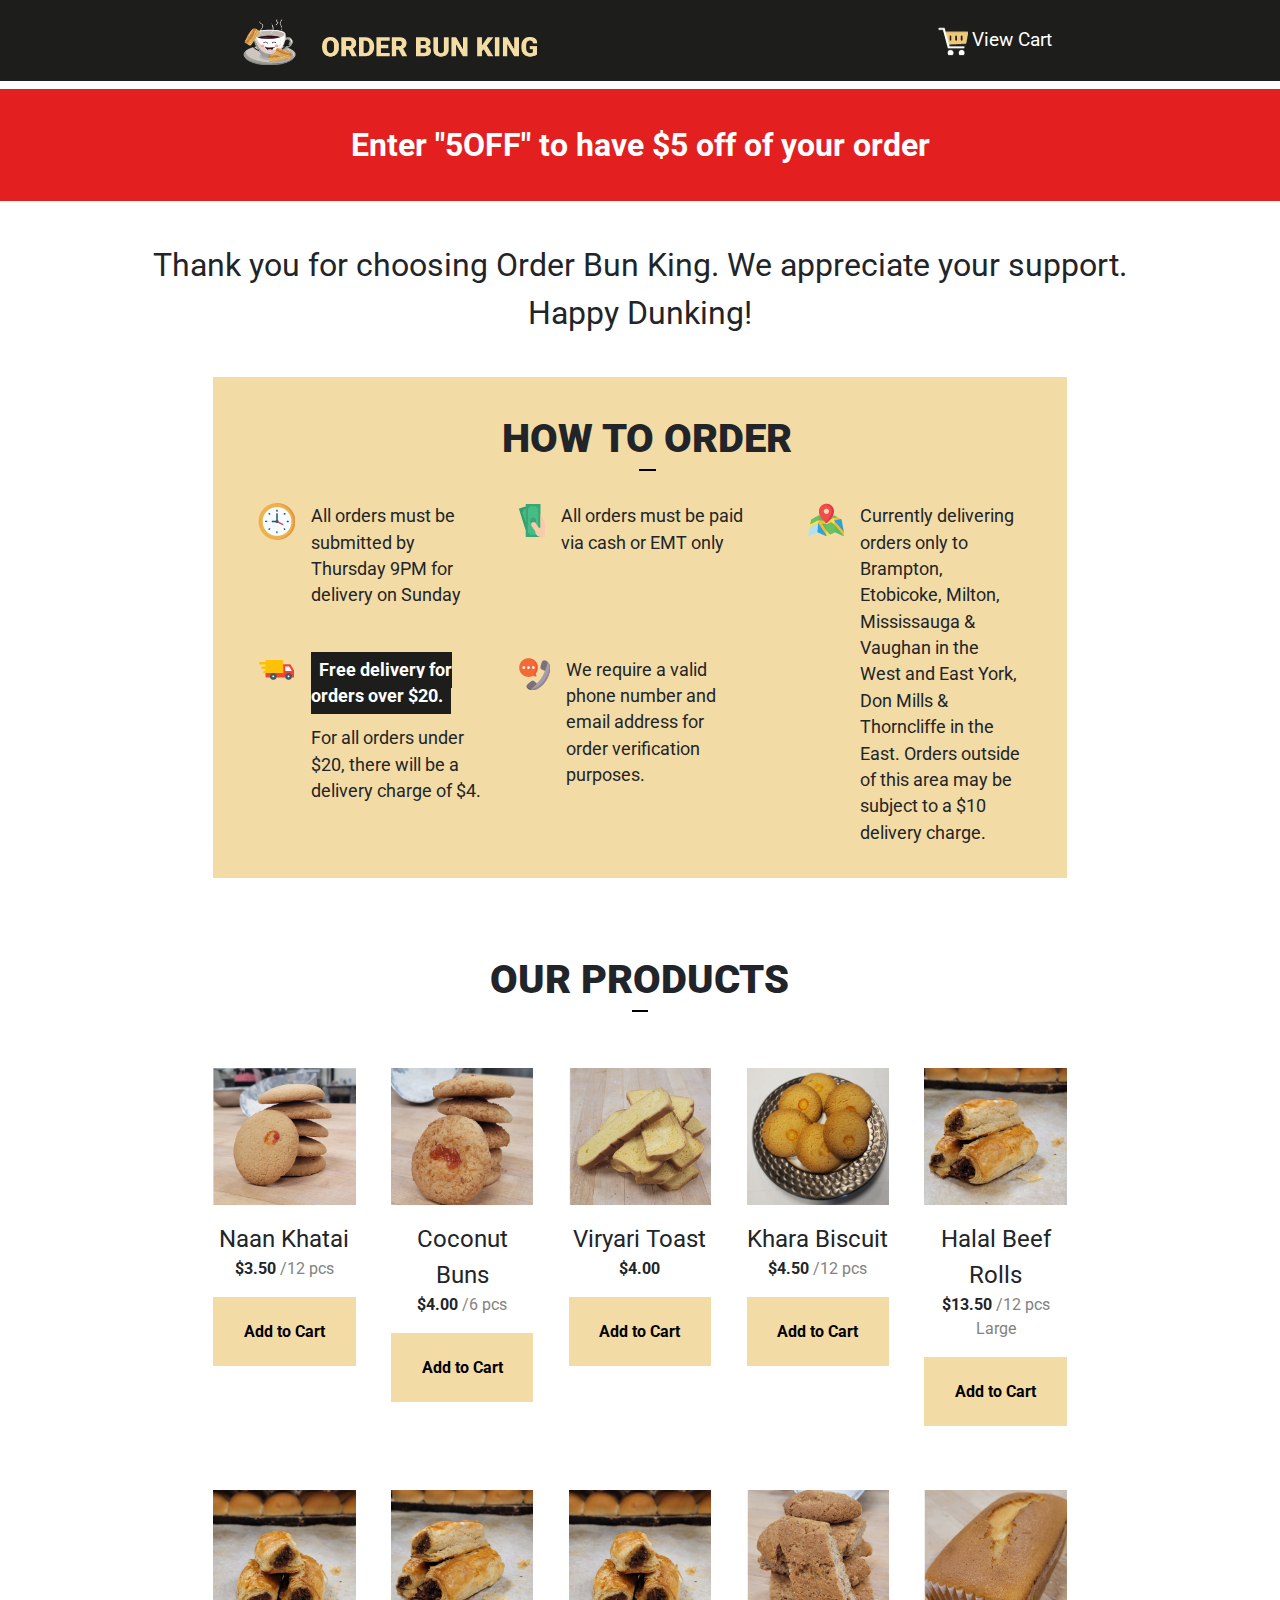
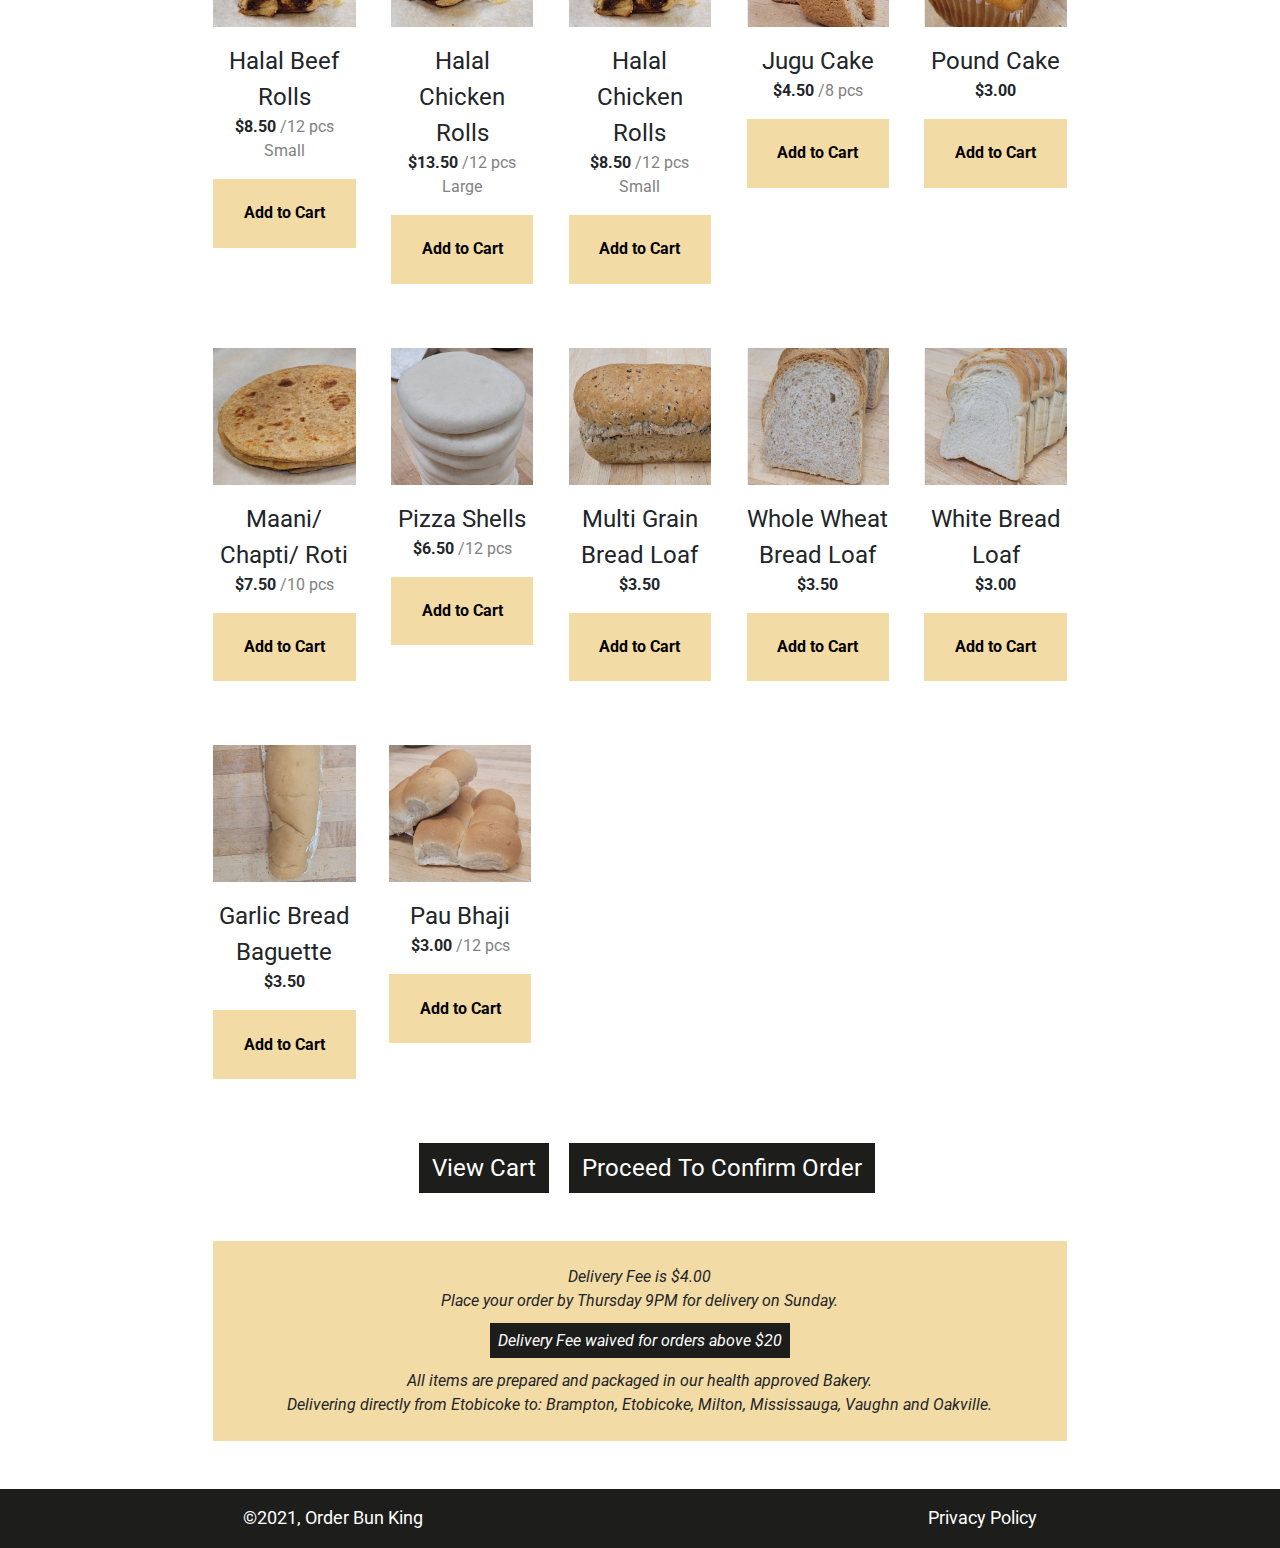
==== index.html @ 0d9c9371 "order-bun-king" ====
<!DOCTYPE html>
<html lang="en">

<head>
  <title>Order Bun King</title>
  <meta charset="utf-8">
  <meta name="viewport" content="width=device-width, initial-scale=1">
  <link rel="stylesheet" href="https://maxcdn.bootstrapcdn.com/bootstrap/4.5.2/css/bootstrap.min.css">
  <link rel="stylesheet" href="styles.css">
  <link rel="stylesheet" href="basic-style.css">
  <link rel="preconnect" href="https://fonts.gstatic.com">
  <link rel="stylesheet" href="https://cdnjs.cloudflare.com/ajax/libs/font-awesome/4.7.0/css/font-awesome.min.css">
  <link href="https://fonts.googleapis.com/css2?family=Roboto&display=swap" rel="stylesheet">
  <link href="https://fonts.googleapis.com/css2?family=Roboto:wght@400;900&display=swap" rel="stylesheet">
  <script src="https://ajax.googleapis.com/ajax/libs/jquery/3.5.1/jquery.min.js"></script>
  <script src="https://cdnjs.cloudflare.com/ajax/libs/popper.js/1.16.0/umd/popper.min.js"></script>
  <script src="https://maxcdn.bootstrapcdn.com/bootstrap/4.5.2/js/bootstrap.min.js"></script>
</head>

<body>
  <div class="row bg-black">
    <div class="col-md-8 container">
      <div class="row pt-1 pb-1">
        <div class="col-8 col-md-9">
          <a href="index.html"><img class="logo" src="images/logo.png" /></a>
        </div>
        <div class="col-4 col-md-3 text-right">
          <div class="cart-container">
            <div class="inline-block cart-icon">
              <img src="images/cart.png" />
              <div class="cart-red-bg">2</div>
            </div>
            <div class="inline-block text-white fs-1p2">
              <a class="text-white" href="cart.html">View Cart</a>
            </div>
          </div>
        </div>
      </div>
    </div>
  </div>
  <div class="row">
    <div class="col-md-12 bg-red text-white text-center pt-2 pb-2 mt-half fs-2 bold">Enter "5OFF" to have $5 off of your
      order</div>
  </div>
  <div class="row p-th">
    <div class="col-md-12 text-center fs-2">Thank you for choosing Order Bun King. We appreciate your support.</div>
    <div class="col-md-12 text-center fs-2">Happy Dunking!</div>
  </div>
  <div class="row pb-1">
    <div class="col-12 bg-yellow col-md-8 container pt-2 pb-1">
      <div class="row ">
        <div class="col-12 col-md-12 pr-0 text-center f-900 fs-th pb-2">
          <div>HOW TO ORDER
            <div class="header-underline"></div>
          </div>
        </div>
      </div>
      <div class="row">
        <div class='col-md-8'>
          <div class='row pb-2'>
            <div class="col-md-6 inline-flex pb-1">
              <div>
                <img class="mr-1" src="images/clock.png" />
              </div>
              <div class="fs-1p1">All orders must be submitted by Thursday 9PM for delivery on Sunday</div>
            </div>
            <div class="col-md-6 inline-flex">
              <div>
                <img class="mr-1" src="images/payment.png" />
              </div>
              <div class="fs-1p1">All orders must be paid via cash or EMT only</div>
            </div>
          </div>
          <div class="row pb-2">
            <div class="col-md-6 inline-flex pb-1">
              <div class="pb-2">
                <img src="images/truck.png" />
              </div>
              <div class="ml-1 fs-1p1">
                <span class="bg-black text-white bold p-half">
                  Free delivery for orders over $20.
                </span>
                <div class="pt-1">For all orders under $20, there will be a delivery charge of $4.</div>
              </div>
            </div>
            <div class="col-md-6 fs-1p1 inline-flex">
              <div>
                <img class="" src="images/phone.png" />
              </div>
              <div class="ml-1">
                We require a valid phone number and email address for order verification purposes.
              </div>
            </div>
          </div>
        </div>
        <div class='col-md-4'>
          <div class="row pb-1">
            <div class="col-md-12 inline-flex">
              <div>
                <img class="" src="images/map.png" />
              </div>
              <div class="ml-1 fs-1p1">
                Currently delivering orders only to Brampton, Etobicoke, Milton,
                Mississauga & Vaughan in the West and East York, Don Mills & Thorncliffe
                in the East. Orders outside of this area may be subject to a $10 delivery charge.
              </div>
            </div>
          </div>
        </div>

      </div>
    </div>
  </div>
  <div class="row">
    <div class="col-12 col-md-8 container p-0">
      <div class="row pt-2 pb-2">
        <div class="col-md-12 text-center p-oh fs-th f-900">
          <div>OUR PRODUCTS
            <div class="header-underline"></div>
          </div>
        </div>
      </div>
      <div class="products-container">
        <div class="row justify-between">
          <div class='p-0 col-4 col-md-2'>
            <div>
              <img class="w-100" src="images/naan-khatai.png" />

            </div>
            <div class="text-center fs-oh pt-1">Naan Khatai</div>
            <div class="text-center bold">$3.50
              <span class="fs-1 text-gray regular">/12 pcs</span>
            </div>
            <div class="add-to-cart-yellow-bg">
              <div type="button" class="add-to-cart-button text-center text-black bold fs-1" id="add-to-cart-button-1" onclick="addToCartFunction(1)">Add to Cart</div>
              <div class="add-remove-button-container">
                <button class="remove-item" onclick="removeFromCartFunction(1)">
                  <i type="button" class="fa fa-minus"></i>
                </button>
                <div class="fs-2 item-quantity" id="product-id-1"></div>
                <button class="add-item" onclick="addToCartFunction(1)">
                  <i type="button" class="fa fa-plus fa-lg"></i>
                </button>
              </div>
            </div>
          </div>
          <div class='p-0 col-4 col-md-2'>
            <div>
              <img class="w-100" src="images/coconut-buns.png" />
            </div>
            <div class="text-center fs-oh pt-1">Coconut Buns</div>
            <div class="text-center bold">$4.00
              <span class="fs-1 text-gray regular">/6 pcs</span>
            </div>
            <div class="add-to-cart-yellow-bg">
              <div type="button" class="add-to-cart-button text-center text-black bold fs-1" id="add-to-cart-button-2" onclick="addToCartFunction(2)">Add to Cart</div>
              <div class="add-remove-button-container">
                <button class="remove-item" onclick="removeFromCartFunction(2)">
                  <i type="button" class="fa fa-minus"></i>
                </button>
                <div class="fs-2 item-quantity" id="product-id-2"></div>
                <button class="add-item" onclick="addToCartFunction(2)">
                  <i type="button" class="fa fa-plus fa-lg"></i>
                </button>
              </div>
            </div>
          </div>
          <div class='p-0 col-4 col-md-2'>
            <div>
              <img class="w-100" src="images/viryani-toast.png" />
            </div>
            <div class="text-center fs-oh pt-1">Viryari Toast</div>
            <div class="text-center bold">$4.00
              <span class="fs-1 text-gray regular"></span>
            </div>
            <div class="add-to-cart-yellow-bg">
              <div type="button" class="add-to-cart-button text-center text-black bold fs-1" id="add-to-cart-button-3" onclick="addToCartFunction(3)">Add to Cart</div>
              <div class="add-remove-button-container">
                <button class="remove-item" onclick="removeFromCartFunction(3)">
                  <i type="button" class="fa fa-minus"></i>
                </button>
                <div class="fs-2 item-quantity" id="product-id-3"></div>
                <button class="add-item" onclick="addToCartFunction(3)">
                  <i type="button" class="fa fa-plus fa-lg"></i>
                </button>
              </div>
            </div>
          </div>
          <div class='p-0 col-4 col-md-2'>
            <div>
              <img class="w-100" src="images/khara-biscuit.png" />
            </div>
            <div class="text-center fs-oh pt-1">Khara Biscuit</div>
            <div class="text-center bold">$4.50
              <span class="fs-1 text-gray regular">/12 pcs</span>
            </div>
            <div class="add-to-cart-yellow-bg">
              <div type="button" class="add-to-cart-button text-center text-black bold fs-1" id="add-to-cart-button-4" onclick="addToCartFunction(4)">Add to Cart</div>
              <div class="add-remove-button-container">
                <button class="remove-item" onclick="removeFromCartFunction(4)">
                  <i type="button" class="fa fa-minus"></i>
                </button>
                <div class="fs-2 item-quantity" id="product-id-4"></div>
                <button class="add-item" onclick="addToCartFunction(4)">
                  <i type="button" class="fa fa-plus fa-lg"></i>
                </button>
              </div>
            </div>
          </div>
          <div class=' p-0 col-md-2'>
            <div>
              <img class="w-100" src="images/halal-beef-rolls.png" />
            </div>
            <div class="text-center fs-oh pt-1">Halal Beef Rolls</div>
            <div class="text-center bold">$13.50
              <span class="fs-1 text-gray regular">/12 pcs Large</span>
            </div>
            <div class="add-to-cart-yellow-bg">
              <div type="button" class="add-to-cart-button text-center text-black bold fs-1" id="add-to-cart-button-5" onclick="addToCartFunction(5)">Add to Cart</div>
              <div class="add-remove-button-container">
                <button class="remove-item" onclick="removeFromCartFunction(5)">
                  <i type="button" class="fa fa-minus"></i>
                </button>
                <div class="fs-2 item-quantity" id="product-id-5"></div>
                <button class="add-item" onclick="addToCartFunction(5)">
                  <i type="button" class="fa fa-plus fa-lg"></i>
                </button>
              </div>
            </div>
          </div>
        </div>
        <div class="row justify-between pt-4">
          <div class='  p-0 col-md-2'>
            <div>
              <img class="w-100" src="images/halal-beef-rolls-small.png" />
            </div>
            <div class="text-center fs-oh pt-1">Halal Beef Rolls</div>
            <div class="text-center bold">$8.50
              <span class="fs-1 text-gray regular">/12 pcs Small</span>
            </div>
            <div class="add-to-cart-yellow-bg">
              <div type="button" class="add-to-cart-button text-center text-black bold fs-1" id="add-to-cart-button-6" onclick="addToCartFunction(6)">Add to Cart</div>
              <div class="add-remove-button-container">
                <button class="remove-item" onclick="removeFromCartFunction(6)">
                  <i type="button" class="fa fa-minus"></i>
                </button>
                <div class="fs-2 item-quantity" id="product-id-6"></div>
                <button class="add-item" onclick="addToCartFunction(6)">
                  <i type="button" class="fa fa-plus fa-lg"></i>
                </button>
              </div>
            </div>
          </div>
          <div class='  p-0 col-md-2'>
            <div>
              <img class="w-100" src="images/halal-beef-rolls.png" />
            </div>
            <div class="text-center fs-oh pt-1">Halal Chicken Rolls</div>
            <div class="text-center bold">$13.50
              <span class="fs-1 text-gray regular">/12 pcs Large</span>
            </div>
            <div class="add-to-cart-yellow-bg">
              <div type="button" class="add-to-cart-button text-center text-black bold fs-1" id="add-to-cart-button-7" onclick="addToCartFunction(7)">Add to Cart</div>
              <div class="add-remove-button-container">
                <button class="remove-item" onclick="removeFromCartFunction(7)">
                  <i type="button" class="fa fa-minus"></i>
                </button>
                <div class="fs-2 item-quantity" id="product-id-7"></div>
                <button class="add-item" onclick="addToCartFunction(7)">
                  <i type="button" class="fa fa-plus fa-lg"></i>
                </button>
              </div>
            </div>
          </div>
          <div class='  p-0 col-md-2'>
            <div>
              <img class="w-100" src="images/halal-beef-rolls-small.png" />
            </div>
            <div class="text-center fs-oh pt-1">Halal Chicken Rolls</div>
            <div class="text-center bold">$8.50
              <span class="fs-1 text-gray regular">/12 pcs Small</span>
            </div>
            <div class="add-to-cart-yellow-bg">
              <div type="button" class="add-to-cart-button text-center text-black bold fs-1" id="add-to-cart-button-8" onclick="addToCartFunction(8)">Add to Cart</div>
              <div class="add-remove-button-container">
                <button class="remove-item" onclick="removeFromCartFunction(8)">
                  <i type="button" class="fa fa-minus"></i>
                </button>
                <div class="fs-2 item-quantity" id="product-id-8"></div>
                <button class="add-item" onclick="addToCartFunction(8)">
                  <i type="button" class="fa fa-plus fa-lg"></i>
                </button>
              </div>
            </div>
          </div>
          <div class='  p-0 col-md-2'>
            <div>
              <img class="w-100" src="images/jugu-cake.png" />
            </div>
            <div class="text-center fs-oh pt-1">Jugu Cake</div>
            <div class="text-center bold">$4.50
              <span class="fs-1 text-gray regular">/8 pcs</span>
            </div>
            <div class="add-to-cart-yellow-bg">
              <div type="button" class="add-to-cart-button text-center text-black bold fs-1" id="add-to-cart-button-9" onclick="addToCartFunction(9)">Add to Cart</div>
              <div class="add-remove-button-container">
                <button class="remove-item" onclick="removeFromCartFunction(9)">
                  <i type="button" class="fa fa-minus"></i>
                </button>
                <div class="fs-2 item-quantity" id="product-id-9"></div>
                <button class="add-item" onclick="addToCartFunction(9)">
                  <i type="button" class="fa fa-plus fa-lg"></i>
                </button>
              </div>
            </div>
          </div>
          <div class=' p-0 col-md-2'>
            <div>
              <img class="w-100" src="images/pound-cake.png" />
            </div>
            <div class="text-center fs-oh pt-1">Pound Cake</div>
            <div class="text-center bold">$3.00
              <span class="fs-1 text-gray regular"></span>
            </div>
            <div class="add-to-cart-yellow-bg">
              <div type="button" class="add-to-cart-button text-center text-black bold fs-1" id="add-to-cart-button-10" onclick="addToCartFunction(10)">Add to Cart</div>
              <div class="add-remove-button-container">
                <button class="remove-item" onclick="removeFromCartFunction(10)">
                  <i type="button" class="fa fa-minus"></i>
                </button>
                <div class="fs-2 item-quantity" id="product-id-10"></div>
                <button class="add-item" onclick="addToCartFunction(10)">
                  <i type="button" class="fa fa-plus fa-lg"></i>
                </button>
              </div>
            </div>
          </div>
        </div>
        <div class="row justify-between pt-4">
          <div class='  p-0 col-md-2'>
            <div>
              <img class="w-100" src="images/maani.png" />
            </div>
            <div class="text-center fs-oh pt-1 product-name">Maani/ Chapti/ Roti</div>
            <div class="text-center bold">$7.50
              <span class="fs-1 text-gray regular">/10 pcs</span>
            </div>
            <div class="add-to-cart-yellow-bg">
              <div type="button" class="add-to-cart-button text-center text-black bold fs-1" id="add-to-cart-button-11" onclick="addToCartFunction(11)">Add to Cart</div>
              <div class="add-remove-button-container">
                <button class="remove-item" onclick="removeFromCartFunction(11)">
                  <i type="button" class="fa fa-minus"></i>
                </button>
                <div class="fs-2 item-quantity" id="product-id-11"></div>
                <button class="add-item" onclick="addToCartFunction(11)">
                  <i type="button" class="fa fa-plus fa-lg"></i>
                </button>
              </div>
            </div>
          </div>
          <div class='  p-0 col-md-2'>
            <div>
              <img class="w-100" src="images/pizza-shells.png" />
            </div>
            <div class="text-center fs-oh pt-1 product-name">Pizza Shells</div>
            <div class="text-center bold">$6.50
              <span class="fs-1 text-gray regular">/12 pcs</span>
            </div>
            <div class="add-to-cart-yellow-bg">
              <div type="button" class="add-to-cart-button text-center text-black bold fs-1" id="add-to-cart-button-12" onclick="addToCartFunction(12)">Add to Cart</div>
              <div class="add-remove-button-container">
                <button class="remove-item" onclick="removeFromCartFunction(12)">
                  <i type="button" class="fa fa-minus"></i>
                </button>
                <div class="fs-2 item-quantity" id="product-id-12"></div>
                <button class="add-item" onclick="addToCartFunction(12)">
                  <i type="button" class="fa fa-plus fa-lg"></i>
                </button>
              </div>
            </div>
          </div>
          <div class='  p-0 col-md-2'>
            <div>
              <img class="w-100" src="images/multigrain-loaf.png" />
            </div>
            <div class="text-center fs-oh pt-1 product-name">Multi Grain Bread Loaf</div>
            <div class="text-center bold">$3.50
              <span class="fs-1 text-gray regular"></span>
            </div>
            <div class="add-to-cart-yellow-bg">
              <div type="button" class="add-to-cart-button text-center text-black bold fs-1" id="add-to-cart-button-13" onclick="addToCartFunction(13)">Add to Cart</div>
              <div class="add-remove-button-container">
                <button class="remove-item" onclick="removeFromCartFunction(13)">
                  <i type="button" class="fa fa-minus"></i>
                </button>
                <div class="fs-2 item-quantity" id="product-id-13"></div>
                <button class="add-item" onclick="addToCartFunction(13)">
                  <i type="button" class="fa fa-plus fa-lg"></i>
                </button>
              </div>
            </div>
          </div>
          <div class='  p-0 col-md-2'>
            <div>
              <img class="w-100" src="images/whole-wheat-bread-loaf.png" />
            </div>
            <div class="text-center fs-oh pt-1 product-name">Whole Wheat Bread Loaf</div>
            <div class="text-center bold">$3.50
              <span class="fs-1 text-gray regular"></span>
            </div>
            <div class="add-to-cart-yellow-bg">
              <div type="button" class="add-to-cart-button text-center text-black bold fs-1" id="add-to-cart-button-14" onclick="addToCartFunction(14)">Add to Cart</div>
              <div class="add-remove-button-container">
                <button class="remove-item" onclick="removeFromCartFunction(14)">
                  <i type="button" class="fa fa-minus"></i>
                </button>
                <div class="fs-2 item-quantity" id="product-id-14"></div>
                <button class="add-item" onclick="addToCartFunction(14)">
                  <i type="button" class="fa fa-plus fa-lg"></i>
                </button>
              </div>
            </div>
          </div>
          <div class=' p-0 col-md-2'>
            <div>
              <img class="w-100" src="images/white-bread-loaf.png" />
            </div>
            <div class="text-center fs-oh pt-1 product-name">White Bread Loaf</div>
            <div class="text-center bold">$3.00
              <span class="fs-1 text-gray regular"></span>
            </div>
            <div class="add-to-cart-yellow-bg">
              <div type="button" class="add-to-cart-button text-center text-black bold fs-1" id="add-to-cart-button-15" onclick="addToCartFunction(15)">Add to Cart</div>
              <div class="add-remove-button-container">
                <button class="remove-item" onclick="removeFromCartFunction(15)">
                  <i type="button" class="fa fa-minus"></i>
                </button>
                <div class="fs-2 item-quantity" id="product-id-15"></div>
                <button class="add-item" onclick="addToCartFunction(15)">
                  <i type="button" class="fa fa-plus fa-lg"></i>
                </button>
              </div>
            </div>
          </div>
        </div>
        <div class="row justify-between pt-4">
          <div class='p-0 col-md-2'>
            <div>
              <img class="w-100" src="images/garlic-bread-baguette.png" />
            </div>
            <div class="text-center fs-oh pt-1 product-name">Garlic Bread Baguette</div>
            <div class="text-center bold">$3.50
              <span class="fs-1 text-gray regular"></span>
            </div>
            <div class="add-to-cart-yellow-bg">
              <div type="button" class="add-to-cart-button text-center text-black bold fs-1" id="add-to-cart-button-16" onclick="addToCartFunction(16)">Add to Cart</div>
              <div class="add-remove-button-container">
                <button class="remove-item" onclick="removeFromCartFunction(16)">
                  <i type="button" class="fa fa-minus"></i>
                </button>
                <div class="fs-2 item-quantity" id="product-id-16"></div>
                <button class="add-item" onclick="addToCartFunction(16)">
                  <i type="button" class="fa fa-plus fa-lg"></i>
                </button>
              </div>
            </div>
          </div>
          <div class='p-0 col-md-2'>
            <div>
              <img class="w-100" src="images/pau-bhaji.png" />

             </div>
            <div class="text-center fs-oh pt-1 product-name">Pau Bhaji</div>
            <div class="text-center bold">$3.00
              <span class="fs-1 text-gray regular">/12 pcs</span>
            </div>
            <div class="add-to-cart-yellow-bg">
              <div type="button" class="add-to-cart-button text-center text-black bold fs-1" id="add-to-cart-button-17" onclick="addToCartFunction(17)">Add to Cart</div>
              <div class="add-remove-button-container">
                <button class="remove-item" onclick="removeFromCartFunction(17)">
                  <i type="button" class="fa fa-minus"></i>
                </button>
                <div class="fs-2 item-quantity" id="product-id-17"></div>
                <button class="add-item" onclick="addToCartFunction(17)">
                  <i type="button" class="fa fa-plus fa-lg"></i>
                </button>
              </div>
            </div>
          </div>
          <div class='  p-0 col-md-2 opacity-0'>
          </div>
          <div class='  p-0 col-md-2 opacity-0'>
          </div>
          <div class='ml-half p-0 col-md-2 opacity-0'>
          </div>
        </div>
      </div>
      <div class="products-container-mobile">
        <div class="row">
          <div class="col-md-12 justify-between pl-2 pr-oh">
            <div class='pr-2'>
              <img class="w-100" src="images/naan-khatai.png" />
              <div class="text-center fs-oh pt-1">Naan Khatai</div>
              <div class="text-center bold">$3.50
                <span class="fs-1 text-gray regular">/12 pcs</span>
              </div>
              <div class="add-to-cart-yellow-bg">
                <div type="button" class="add-to-cart-button text-center text-black bold fs-1" id="add-to-cart-button-mobile-1" onclick="addToCartFunctionMobile(1)">Add to Cart</div>
                <div class="add-remove-button-container">
                  <button class="remove-item" onclick="removeFromCartFunctionMobile(1)">
                    <i type="button" class="fa fa-minus"></i>
                  </button>
                  <div class="fs-2 item-quantity" id="product-id-mobile-1"></div>
                  <button class="add-item" onclick="addToCartFunctionMobile(1)">
                    <i type="button" class="fa fa-plus fa-lg"></i>
                  </button>
                </div>
              </div>
            </div>
            <div class='pr-2'>
              <img class="w-100" src="images/coconut-buns.png" />
              <div class="text-center fs-oh pt-1">Coconut Buns</div>
              <div class="text-center bold">$4.00
                <span class="fs-1 text-gray regular">/6 pcs</span>
              </div>
              <div class="add-to-cart-yellow-bg">
                <div type="button" class="add-to-cart-button text-center text-black bold fs-1" id="add-to-cart-button-mobile-2" onclick="addToCartFunctionMobile(2)">Add to Cart</div>
                <div class="add-remove-button-container">
                  <button class="remove-item" onclick="removeFromCartFunctionMobile(2)">
                    <i type="button" class="fa fa-minus"></i>
                  </button>
                  <div class="fs-2 item-quantity" id="product-id-mobile-2"></div>
                  <button class="add-item" onclick="addToCartFunctionMobile(2)">
                    <i type="button" class="fa fa-plus fa-lg"></i>
                  </button>
                </div>
              </div>
            </div>
            <div class=''>
              <img class="w-100" src="images/viryani-toast.png" />
              <div class="text-center fs-oh pt-1">Viryari Toast</div>
              <div class="text-center bold">$4.00
                <span class="fs-1 text-gray regular"></span>
              </div>
              <div class="add-to-cart-yellow-bg">
                <div type="button" class="add-to-cart-button text-center text-black bold fs-1" id="add-to-cart-button-mobile-3" onclick="addToCartFunctionMobile(3)">Add to Cart</div>
                <div class="add-remove-button-container">
                  <button class="remove-item" onclick="removeFromCartFunctionMobile(3)">
                    <i type="button" class="fa fa-minus"></i>
                  </button>
                  <div class="fs-2 item-quantity" id="product-id-mobile-3"></div>
                  <button class="add-item" onclick="addToCartFunctionMobile(3)">
                    <i type="button" class="fa fa-plus fa-lg"></i>
                  </button>
                </div>
              </div>
            </div>
          </div>
        </div>
        <div class="row pt-2">
          <div class="col-md-12 justify-between pl-2 pr-oh">
            <div class='pr-2'>
              <img class="w-100" src="images/khara-biscuit.png" />
              <div class="text-center fs-oh pt-1">Khara Biscuit</div>
              <div class="text-center bold">$4.50
                <span class="fs-1 text-gray regular">/12 pcs</span>
              </div>
              <div class="add-to-cart-yellow-bg">
                <div type="button" class="add-to-cart-button text-center text-black bold fs-1" id="add-to-cart-button-mobile-4" onclick="addToCartFunctionMobile(4)">Add to Cart</div>
                <div class="add-remove-button-container">
                  <button class="remove-item" onclick="removeFromCartFunctionMobile(4)">
                    <i type="button" class="fa fa-minus"></i>
                  </button>
                  <div class="fs-2 item-quantity" id="product-id-mobile-4"></div>
                  <button class="add-item" onclick="addToCartFunctionMobile(4)">
                    <i type="button" class="fa fa-plus fa-lg"></i>
                  </button>
                </div>
              </div>
            </div>
            <div class='pr-2'>
              <img class="w-100" src="images/halal-beef-rolls.png" />
              <div class="text-center fs-oh pt-1">Halal Beef Rolls</div>
              <div class="text-center bold">$13.50
                <span class="fs-1 text-gray regular">/12 pcs Large</span>
              </div>
              <div class="add-to-cart-yellow-bg">
                <div type="button" class="add-to-cart-button text-center text-black bold fs-1" id="add-to-cart-button-mobile-5" onclick="addToCartFunctionMobile(5)">Add to Cart</div>
                <div class="add-remove-button-container">
                  <button class="remove-item" onclick="removeFromCartFunctionMobile(5)">
                    <i type="button" class="fa fa-minus"></i>
                  </button>
                  <div class="fs-2 item-quantity" id="product-id-mobile-5"></div>
                  <button class="add-item" onclick="addToCartFunctionMobile(5)">
                    <i type="button" class="fa fa-plus fa-lg"></i>
                  </button>
                </div>
              </div>
            </div>
            <div class=''>
              <img class="w-100" src="images/halal-beef-rolls-small.png" />
              <div class="text-center fs-oh pt-1">Halal Beef Rolls</div>
              <div class="text-center bold">$8.50
                <span class="fs-1 text-gray regular">/12 pcs Small</span>
              </div>
              <div class="add-to-cart-yellow-bg">
                <div type="button" class="add-to-cart-button text-center text-black bold fs-1" id="add-to-cart-button-mobile-6" onclick="addToCartFunctionMobile(6)">Add to Cart</div>
                <div class="add-remove-button-container">
                  <button class="remove-item" onclick="removeFromCartFunctionMobile(6)">
                    <i type="button" class="fa fa-minus"></i>
                  </button>
                  <div class="fs-2 item-quantity" id="product-id-mobile-6"></div>
                  <button class="add-item" onclick="addToCartFunctionMobile(6)">
                    <i type="button" class="fa fa-plus fa-lg"></i>
                  </button>
                </div>
              </div>
            </div>
          </div>
        </div>
        <div class="row pt-2">
          <div class="col-md-12 justify-between pl-2 pr-oh">
            <div class='pr-2'>
              <img class="w-100" src="images/halal-beef-rolls.png" />
              <div class="text-center fs-oh pt-1">Halal Chicken Rolls</div>
              <div class="text-center bold">$13.50
                <span class="fs-1 text-gray regular">/12 pcs Large</span>
              </div>
              <div class="add-to-cart-yellow-bg">
                <div type="button" class="add-to-cart-button text-center text-black bold fs-1" id="add-to-cart-button-mobile-7" onclick="addToCartFunctionMobile(7)">Add to Cart</div>
                <div class="add-remove-button-container">
                  <button class="remove-item" onclick="removeFromCartFunctionMobile(7)">
                    <i type="button" class="fa fa-minus"></i>
                  </button>
                  <div class="fs-2 item-quantity" id="product-id-mobile-7"></div>
                  <button class="add-item" onclick="addToCartFunctionMobile(7)">
                    <i type="button" class="fa fa-plus fa-lg"></i>
                  </button>
                </div>
              </div>
            </div>
            <div class='pr-2'>
              <img class="w-100" src="images/halal-beef-rolls-small.png" />
              <div class="text-center fs-oh pt-1">Halal Chicken Rolls</div>
              <div class="text-center bold">$8.50
                <span class="fs-1 text-gray regular">/12 pcs Small</span>
              </div>
              <div class="add-to-cart-yellow-bg">
                <div type="button" class="add-to-cart-button text-center text-black bold fs-1" id="add-to-cart-button-mobile-8" onclick="addToCartFunctionMobile(8)">Add to Cart</div>
                <div class="add-remove-button-container">
                  <button class="remove-item" onclick="removeFromCartFunctionMobile(8)">
                    <i type="button" class="fa fa-minus"></i>
                  </button>
                  <div class="fs-2 item-quantity" id="product-id-mobile-8"></div>
                  <button class="add-item" onclick="addToCartFunctionMobile(8)">
                    <i type="button" class="fa fa-plus fa-lg"></i>
                  </button>
                </div>
              </div>
            </div>
            <div class=''>
              <img class="w-100" src="images/jugu-cake.png" />
              <div class="text-center fs-oh pt-1">Jugu Cake</div>
              <div class="text-center bold">$4.50
                <span class="fs-1 text-gray regular">/8 pcs</span>
              </div>
              <div class="add-to-cart-yellow-bg">
                <div type="button" class="add-to-cart-button text-center text-black bold fs-1" id="add-to-cart-button-mobile-9" onclick="addToCartFunctionMobile(9)">Add to Cart</div>
                <div class="add-remove-button-container">
                  <button class="remove-item" onclick="removeFromCartFunctionMobile(9)">
                    <i type="button" class="fa fa-minus"></i>
                  </button>
                  <div class="fs-2 item-quantity" id="product-id-mobile-9"></div>
                  <button class="add-item" onclick="addToCartFunctionMobile(9)">
                    <i type="button" class="fa fa-plus fa-lg"></i>
                  </button>
                </div>
              </div>
            </div>
          </div>
        </div>
        <div class="row pt-2">
          <div class="col-md-12 justify-between pl-2 pr-oh">
            <div class='pr-2'>
              <img class="w-100" src="images/pound-cake.png" />
              <div class="text-center fs-oh pt-1">Pound Cake</div>
              <div class="text-center bold">$3.00
                <span class="fs-1 text-gray regular"></span>
              </div>
              <div class="add-to-cart-yellow-bg">
                <div type="button" class="add-to-cart-button text-center text-black bold fs-1" id="add-to-cart-button-mobile-10" onclick="addToCartFunctionMobile(10)">Add to Cart</div>
                <div class="add-remove-button-container">
                  <button class="remove-item" onclick="removeFromCartFunctionMobile(10)">
                    <i type="button" class="fa fa-minus"></i>
                  </button>
                  <div class="fs-2 item-quantity" id="product-id-mobile-10"></div>
                  <button class="add-item" onclick="addToCartFunctionMobile(10)">
                    <i type="button" class="fa fa-plus fa-lg"></i>
                  </button>
                </div>
              </div>
            </div>
            <div class='pr-2'>
              <img class="w-100" src="images/maani.png" />
              <div class="text-center fs-oh pt-1">Maani/ Chaptti/ Roti</div>
              <div class="text-center bold">$7.50
                <span class="fs-1 text-gray regular">/10 pcs</span>
              </div>
              <div class="add-to-cart-yellow-bg">
                <div type="button" class="add-to-cart-button text-center text-black bold fs-1" id="add-to-cart-button-mobile-11" onclick="addToCartFunctionMobile(11)">Add to Cart</div>
                <div class="add-remove-button-container">
                  <button class="remove-item" onclick="removeFromCartFunctionMobile(11)">
                    <i type="button" class="fa fa-minus"></i>
                  </button>
                  <div class="fs-2 item-quantity" id="product-id-mobile-11"></div>
                  <button class="add-item" onclick="addToCartFunctionMobile(11)">
                    <i type="button" class="fa fa-plus fa-lg"></i>
                  </button>
                </div>
              </div>
            </div>
            <div class=''>
              <img class="w-100" src="images/pizza-shells.png" />
              <div class="text-center fs-oh pt-1">Pizza Shells</div>
              <div class="text-center bold">$6.50
                <span class="fs-1 text-gray regular">/12 pcs</span>
              </div>
              <div class="add-to-cart-yellow-bg">
                <div type="button" class="add-to-cart-button text-center text-black bold fs-1" id="add-to-cart-button-mobile-12" onclick="addToCartFunctionMobile(12)">Add to Cart</div>
                <div class="add-remove-button-container">
                  <button class="remove-item" onclick="removeFromCartFunctionMobile(12)">
                    <i type="button" class="fa fa-minus"></i>
                  </button>
                  <div class="fs-2 item-quantity" id="product-id-mobile-12"></div>
                  <button class="add-item" onclick="addToCartFunctionMobile(12)">
                    <i type="button" class="fa fa-plus fa-lg"></i>
                  </button>
                </div>
              </div>
            </div>
          </div>
        </div>
        <div class="row pt-2">
          <div class="col-md-12 justify-between pl-2 pr-oh">
            <div class='pr-2'>
              <img class="w-100" src="images/multigrain-loaf.png" />
              <div class="text-center fs-oh pt-1">Multi Grain Bread Loaf</div>
              <div class="text-center bold">$3.50
                <span class="fs-1 text-gray regular"></span>
              </div>
              <div class="add-to-cart-yellow-bg">
                <div type="button" class="add-to-cart-button text-center text-black bold fs-1" id="add-to-cart-button-mobile-13" onclick="addToCartFunctionMobile(13)">Add to Cart</div>
                <div class="add-remove-button-container">
                  <button class="remove-item" onclick="removeFromCartFunctionMobile(13)">
                    <i type="button" class="fa fa-minus"></i>
                  </button>
                  <div class="fs-2 item-quantity" id="product-id-mobile-13"></div>
                  <button class="add-item" onclick="addToCartFunctionMobile(13)">
                    <i type="button" class="fa fa-plus fa-lg"></i>
                  </button>
                </div>
              </div>
            </div>
            <div class='pr-2'>
              <img class="w-100" src="images/whole-wheat-bread-loaf.png" />
              <div class="text-center fs-oh pt-1">Whole Wheat Bread Loaf</div>
              <div class="text-center bold">$3.50
                <span class="fs-1 text-gray regular"></span>
              </div>
              <div class="add-to-cart-yellow-bg">
                <div type="button" class="add-to-cart-button text-center text-black bold fs-1" id="add-to-cart-button-mobile-14" onclick="addToCartFunctionMobile(14)">Add to Cart</div>
                <div class="add-remove-button-container">
                  <button class="remove-item" onclick="removeFromCartFunctionMobile(14)">
                    <i type="button" class="fa fa-minus"></i>
                  </button>
                  <div class="fs-2 item-quantity" id="product-id-mobile-14"></div>
                  <button class="add-item" onclick="addToCartFunctionMobile(14)">
                    <i type="button" class="fa fa-plus fa-lg"></i>
                  </button>
                </div>
              </div>
            </div>
            <div class=''>
              <img class="w-100" src="images/white-bread-loaf.png" />
              <div class="text-center fs-oh pt-1">White Bread Loaf</div>
              <div class="text-center bold">$3.00
                <span class="fs-1 text-gray regular"></span>
              </div>
              <div class="add-to-cart-yellow-bg">
                <div type="button" class="add-to-cart-button text-center text-black bold fs-1" id="add-to-cart-button-mobile-15" onclick="addToCartFunctionMobile(15)">Add to Cart</div>
                <div class="add-remove-button-container">
                  <button class="remove-item" onclick="removeFromCartFunctionMobile(15)">
                    <i type="button" class="fa fa-minus"></i>
                  </button>
                  <div class="fs-2 item-quantity" id="product-id-mobile-15"></div>
                  <button class="add-item" onclick="addToCartFunctionMobile(15)">
                    <i type="button" class="fa fa-plus fa-lg"></i>
                  </button>
                </div>
              </div>
            </div>
          </div>
        </div>
        <div class="row pt-2">
          <div class="col-md-12 justify-between pl-2 pr-oh">
            <div class='pr-2'>
              <img class="w-100" src="images/garlic-bread-baguette.png" />
              <div class="text-center fs-oh pt-1">Garlic Bread Baguette</div>
              <div class="text-center bold">$3.50
                <span class="fs-1 text-gray regular"></span>
              </div>
              <div class="add-to-cart-yellow-bg">
                <div type="button" class="add-to-cart-button text-center text-black bold fs-1" id="add-to-cart-button-mobile-16" onclick="addToCartFunctionMobile(16)">Add to Cart</div>
                <div class="add-remove-button-container">
                  <button class="remove-item" onclick="removeFromCartFunctionMobile(16)">
                    <i type="button" class="fa fa-minus"></i>
                  </button>
                  <div class="fs-2 item-quantity" id="product-id-mobile-16"></div>
                  <button class="add-item" onclick="addToCartFunctionMobile(16)">
                    <i type="button" class="fa fa-plus fa-lg"></i>
                  </button>
                </div>
              </div>
            </div>
            <div class='pr-2'>
              <img class="w-100" src="images/pau-bhaji.png" />
              <div class="text-center fs-oh pt-1">Pau Bhaji</div>
              <div class="text-center bold">$3.00
                <span class="fs-1 text-gray regular">/12 pcs</span>
              </div>
              <div class="add-to-cart-yellow-bg">
                <div type="button" class="add-to-cart-button text-center text-black bold fs-1" id="add-to-cart-button-mobile-17" onclick="addToCartFunctionMobile(17)">Add to Cart</div>
                <div class="add-remove-button-container">
                  <button class="remove-item" onclick="removeFromCartFunctionMobile(17)">
                    <i type="button" class="fa fa-minus"></i>
                  </button>
                  <div class="fs-2 item-quantity" id="product-id-mobile-17"></div>
                  <button class="add-item" onclick="addToCartFunctionMobile(17)">
                    <i type="button" class="fa fa-plus fa-lg"></i>
                  </button>
                </div>
              </div>
            </div>
            <div class='opacity-0'>
              <img class="w-100" src="images/white-bread-loaf.png" />
              <div class="text-center fs-oh pt-1">White Bread Loaf</div>
              <div class="text-center bold">$3.00
                <span class="fs-1 text-gray regular"></span>
              </div>
            </div>
          </div>
        </div>
      </div>
      <div class="row pt-4 pb-3">
        <div class="col-12 scol-md-12 text-center pr-0">
          <button type="button" class="fs-oh btn bg-black text-white border-radius-0 view-cart-button">View
            Cart</button>
          <button type="button" class="fs-oh btn bg-black text-white border-radius-0">Proceed To Confirm Order</button>
        </div>
      </div>
      <div class="row">
        <div class="col-12 container text-center bg-yellow p-oh fs-1 italic">
          <div>Delivery Fee is $4.00</div>
          <div>Place your order by Thursday 9PM for delivery on Sunday.</div>
          <div class="pt-1 pb-1">
            <span class="bg-black text-white p-half mt-1 mb-1">Delivery Fee waived for orders above $20</span>
          </div>
          <div>All items are prepared and packaged in our health approved Bakery.</div>
          <div>Delivering directly from Etobicoke to: Brampton, Etobicoke, Milton, Mississauga, Vaughn and Oakville.
          </div>
        </div>
      </div>
    </div>
  </div>
  <div class="row bg-black text-white mt-3">
    <div class="col-12 col-md-8 container pt-1 pb-1">
      <div class="row">
        <div class="col-7 col-md-6 fs-1p1">©2021, Order Bun King</div>
        <div class="col-5 col-md-6 fs-1p1 text-right">Privacy Policy</div>
      </div>
    </div>
  </div>
</body>
<script type="text/javascript">
  var noti = document.querySelector(".cart-icon");
  var quantity = document.querySelector('.item-quantity');
  var content = document.getElementsByClassName('add-to-cart-button-container')[0];

  var product_array = new Array(20);
  var add_to_cart_button_array = new Array(20);
  var product_array_mobile = new Array(20);
  var add_to_cart_button_array_mobile = new Array(20);
  product_array.fill(0);
  add_to_cart_button_array.fill(0);
  product_array_mobile.fill(0);
  add_to_cart_button_array_mobile.fill(0);


  function addToCartFunction(id) {
    product_array[id] += 1;
    add_to_cart_button_array[id] += 1;
    var productId = '#product-id-' + id;
    var cartButtonId = '#add-to-cart-button-' + id;
    var cartButton = document.querySelector(cartButtonId);
    var quantity = document.querySelector(productId);

    cartButton.nextElementSibling.style.display = "flex";
    cartButton.style.display = "none";
    quantity.setAttribute('data-count', product_array[id]);

    var cart_quantity = document.querySelector(".cart-icon");
    var add_cart_quantity = Number(cart_quantity.getAttribute('data-count') || 0);
    cart_quantity.setAttribute('data-count', add_cart_quantity + 1);
    cart_quantity.classList.add('zero');
  }
  function removeFromCartFunction(id) {
    if (product_array[id] < 1) {
    } else {
      product_array[id] -= 1;
      var productId = '#product-id-' + id;
      console.log(productId);
      var quantity = document.querySelector(productId);
      quantity.setAttribute('data-count', product_array[id]);

      var cart_quantity = document.querySelector(".cart-icon");
      var add_cart_quantity = Number(cart_quantity.getAttribute('data-count') || 0);
      cart_quantity.setAttribute('data-count', add_cart_quantity - 1);
    }
  }

  function addToCartFunctionMobile(id) {
    product_array_mobile[id] += 1;
    add_to_cart_button_array_mobile[id] += 1;
    var productIdMobile = '#product-id-mobile-' + id;
    var cartButtonIdMobile = '#add-to-cart-button-mobile-' + id;
    var cartButtonMobile = document.querySelector(cartButtonIdMobile);
    var quantityMobile = document.querySelector(productIdMobile);

    console.log(cartButtonIdMobile);
    cartButtonMobile.nextElementSibling.style.display = "flex";
    cartButtonMobile.style.display = "none";
    quantityMobile.setAttribute('data-count', product_array_mobile[id]);

    var cart_quantity = document.querySelector(".cart-icon");
    var add_cart_quantity = Number(cart_quantity.getAttribute('data-count') || 0);
    cart_quantity.setAttribute('data-count', add_cart_quantity + 1);
    cart_quantity.classList.add('zero');
  }

  function removeFromCartFunctionMobile(id) {
    if (product_array_mobile[id] < 1) {
    } else {
      product_array_mobile[id] -= 1;
      add_to_cart_button_array_mobile[id] -= 1;
      var productIdMobile = '#product-id-mobile-' + id;
      var cartButtonIdMobile = '#add-to-cart-button-mobile-' + id;
      var cartButtonMobile = document.querySelector(cartButtonIdMobile);
      var quantityMobile = document.querySelector(productIdMobile);

      console.log(cartButtonIdMobile);
      cartButtonMobile.nextElementSibling.style.display = "flex";
      cartButtonMobile.style.display = "none";
      quantityMobile.setAttribute('data-count', product_array_mobile[id]);

      var cart_quantity = document.querySelector(".cart-icon");
      var add_cart_quantity = Number(cart_quantity.getAttribute('data-count') || 0);
      cart_quantity.setAttribute('data-count', add_cart_quantity - 1);
      cart_quantity.classList.add('zero');
    }
  }
</script>

</html>
---- styles.css ----
body {
    font-family: 'Roboto', sans-serif;
}
.cart-icon::before {
    content: attr(data-count);
    position: absolute;
    top: 50%;
    color: white;
    background-color: red;
    text-align: center;
    width: 20px;
    height: 20px;
    line-height: 20px;
    border-radius: 50%;
    opacity: 0;
}
.cart-icon.zero:before {
    opacity: 1;
}
.cart-container {
    position: absolute;
    top: 50%;
    right: 0;
    transform: translateY(-50%);
}
.cart-red-bg {
    position: absolute;
    top: 50%;
    width: 20px;
    height: 20px;
    line-height: 20px;
    border-radius: 100%;
    text-align: center;
    color: white;
    background-color: red;
    display: none;
}
.item-quantity::before {
    content: attr(data-count);
}
.white-bg-row {
    height: 10px;
    margin-top: 10px;
    background-color: black;
}
.table th, .table td {
    vertical-align: middle;
    padding: 0;
}
.header-underline {
    border-bottom: 2px solid black;
    width: 2%;
    margin: auto;
}
.btn:hover {
    background-color: #F3DBA5;
    color: black;
}
.logo {
    width: 50%;
}
.products-container {
    justify-content: space-between;

}
.products-container-mobile {
    display: none;
}
.view-cart-button {
    margin-right: 1rem;
}
.row {
    margin-left: 0;
    margin-right: 0;
}
.apply-promo-input {
    padding: 1rem;
}
.quantity {
    width: 35%;
    text-align: center;
    margin: auto;
    border: 1px solid black;
}
.cart-product-container {
    display: inline-flex;
}


.add-to-cart-yellow-bg {
    position: relative;
    color: black;
    background-color: #F3DBA5;
    z-index: 100;
    padding: 1rem 0;
    margin-top: 1rem;
}
.add-to-cart-button {
    display: block;
    padding: 0.4rem 0;
}
.add-to-cart-button:hover {
    color: gray;
}
.add-remove-button-container {
    display: flex;
    justify-content: space-evenly;
    position: relative;
    width: 100%;
    display: none;
    font-size: 0.8em;
}
.add-remove-button-container.active {
    display: flex;
    justify-content: space-evenly;
}
.remove-item, .add-item {
    padding: 0;
    background-color: transparent;
    border: none;
}



@media only screen and (max-width: 480px) {
    .logo {
        width: 100%;
    }
    .products-container {
        display: none;
    }
    .products-container-mobile {
        display: block;
    }
    .view-cart-button {
        margin-right: 0;
    }
    .cart-product {
        width: 50px !important;
        height: 50px;
    }
    .table {
        font-size: 0.8em !important;
    }
    .grand-total {
        padding-right: 0.5rem !important;
    }
    .apply-promo-input {
        padding: 0;
    }
    .promo-container {
        font-size: 0.8em;
    }
    .quantity {
        width: 70%;
    }
    .quantity-column {
        width: 15%;
    }
    .info-input {
        width: 100% !important;
    }
    .cart-product-container {
        display: block;
        float: left;
    }

  }
---- basic-style.css ----
.checkbox-20 {
    width: 20px;
    height: 20px;
}
.transform-y-50 {
    transform: translateY(50%);
}

.line-height-one-point-three {
    line-height: 1.3;
}
.opacity-0 {
    opacity: 0;
}

.justify-center {
    display: flex;
    justify-content: center;
}
.justify-around {
    display: flex;
    justify-content: space-around;
}
.justify-between {
    display: flex;
    justify-content: space-between;
}
.justify-evenly {
    display: flex;
    justify-content: space-evenly;
}

.border-bottom-1-lightgray {
    border-bottom: 1px solid #CECECE;
}
.border-bottom-1-black {
    border-bottom: 1px solid black;
}
.border-bottom-2-black {
    border-bottom: 2px solid black;
}
.border-bottom-3-black {
    border-bottom: 3px solid black;
}

.border-3-lightblue {
    border: 3px solid #0070BE;
}
.border-radius-0 {
    border-radius: 0;
}
.border-radius-50 {
    border-radius: 50%;
}
.fs-1 {
    font-size: 1em;
}
.fs-1p1 {
    font-size: 1.1em;
}
.fs-1p2 {
    font-size: 1.2em;
}
.fs-1p3 {
    font-size: 1.3em;
}
.fs-oh {
    font-size: 1.5em;
}
.fs-2 {
    font-size: 2em;
}
.fs-th {
    font-size: 2.5em;
}
.fs-3 {
    font-size: 3em;
}
.fs-3pf {
    font-size: 3.5em;
}
.fs-5 {
    font-size: 5em;
}
.inline-block {
    display: inline-block;
}
.flex {
    display: flex;
}
.inline-flex {
    display: inline-flex;
}
.bg-red {
    background-color: #E31F20;
}
.bg-transparent {
    background-color: transparent;
}
.bg-yellow {
    background-color: #F3DBA5;
}
.bg-white {
    background-color: white;
}
.bg-green {
    background-color: #7bb942;
}
.bg-gray {
    background-color: #828282;
}
.bg-black {
    background-color: #1d1d1b;
}
.bg-lightblue {
    background-color: #0070BE;
}
.bg-darkblue {
    background-color: #005696;
}
.bg-darkgray {
    background-color: #424244;
}
.text-darkgray {
    color: #424244;
}
.text-lightblue {
    color: #0070BE;
}
.text-darkblue {
    color: #005696;
}
.text-white {
    color: white;
}
.text-black {
    color: black;
}
.text-red {
    color: red;
}
.text-green {
    color: #7bb942;
}
.text-gray {
    color: #828282;
}
.w-20 {
    width: 20%;
}
.w-30 {
    width: 30%;
}
.w-40 {
    width: 40%;
}
.w-50 {
    width: 50%;
}
.w-70 {
    width: 70%;
}
.w-80 {
    width: 80%;
}
.w-90 {
    width: 90%;
}
.w-100 {
    width: 100%;
}
.floatLeft {
    float: left;
}
.floatRight {
    float: right;
}
.clearBoth {
    clear: both;
}
.underline {
    text-decoration: underline;
}
.italic {
    font-style: italic;
}
.regular {
    font-weight: 400 !important;
}
.bold {
    font-weight: bold;
}
.f-900 {
    font-weight: 900;
}
.v-align-middle {
    vertical-align: middle !important;
}
.text-center {
    text-align: center;
}
.text-left {
    text-align: left;
}
.text-right {
    text-align: right;
}
.p-0 {
    padding: 0rem !important;
}
.p-half {
    padding: 0.5rem !important;
}
.p-1 {
    padding: 1rem !important;
}
.p-oh {
    padding: 1.5rem !important
}
.p-2 {
    padding: 2rem !important;
}
.p-th {
    padding: 2.5rem !important;
}
.p-3 {
    padding: 3rem !important;
}
.p-4 {
    padding: 4rem !important;
}
.pt-0 {
    padding-top: 0 !important;
}
.pt-half {
    padding-top: 0.5rem !important;
}
.pt-1 {
    padding-top: 1rem !important;
}
.pt-2 {
    padding-top: 2rem !important;
}
.pt-3 {
    padding-top: 3rem !important;
}
.pt-4 {
    padding-top: 4rem !important;
}
.pb-0 {
    padding-bottom: 0rem !important;
}
.pb-half {
    padding-bottom: 0.5rem !important;
}
.pb-1 {
    padding-bottom: 1rem !important;
}
.pb-2 {
    padding-bottom: 2rem !important;
}
.pb-3 {
    padding-bottom: 3rem !important;
}
.pb-4 {
    padding-bottom: 4rem !important;
}
.pl-1 {
    padding-left: 1rem !important;
}
.pl-2 {
    padding-left: 2rem !important;
}
.pl-3 {
    padding-left: 3rem !important;
}
.pl-4 {
    padding-left: 4rem !important;
}
.pr-half {
    padding-right: 0.5rem !important;
}
.pr-1 {
    padding-right: 1rem !important;
}
.pr-oh {
    padding-right: 1.5rem !important;
}
.pr-2 {
    padding-right: 2rem !important;
}
.pr-3 {
    padding-right: 3rem !important;
}
.pr-4 {
    padding-right: 4rem !important;
}

.m-0 {
    margin: 0rem !important;
}
.m-half {
    margin: 0.5rem !important;
}
.m-1 {
    margin: 1rem !important;
}
.m-oh {
    margin: 1.5rem !important
}
.p-2 {
    padding: 2rem !important;
}
.m-3 {
    margin: 3rem !important;
}
.m-4 {
    margin: 4rem !important;
}
.mt-0 {
    margin-top: 0 !important;
}
.mt-half {
    margin-top: 0.5rem !important;
}
.mt-1 {
    margin-top: 1rem !important;
}
.mt-2 {
    margin-top: 2rem !important;
}
.mt-3 {
    margin-top: 3rem !important;
}
.pt-4 {
    padding-top: 4rem !important;
}
.mb-0 {
    margin-bottom: 0rem !important;
}
.mb-1 {
    margin-bottom: 1rem !important;
}
.mb-2 {
    margin-bottom: 2rem !important;
}
.mb-3 {
    margin-bottom: 3rem !important;
}
.mb-4 {
    margin-bottom: 4rem !important;
}
.ml-half {
    margin-left: 0.5rem !important;
}
.ml-1 {
    margin-left: 1rem !important;
}
.ml-oh {
    margin-left: 1.5rem !important;
}
.ml-2 {
    margin-left: 2rem !important;
}
.ml-3 {
    margin-left: 3rem !important;
}
.ml-4 {
    margin-left: 4rem !important;
}
.mr-1 {
    margin-right: 1rem !important;
}
.mr-oh {
    margin-right: 1.5rem !important;
}
.mr-2 {
    margin-right: 2rem !important;
}
.mr-3 {
    margin-right: 3rem !important;
}
.mr-4 {
    margin-right: 4rem !important;
}

@media only screen and (max-width: 480px) {
    .fs-1 {
        font-size: 0.8em;
    }
    .fs-oh {
        font-size: 1.2em;
    }
    .fs-2 {
        font-size: 1.35em;
    }
    .fs-th {
        font-size: 2em;
    }
    .fs-3 {
        font-size: 2.5em;
    }
}
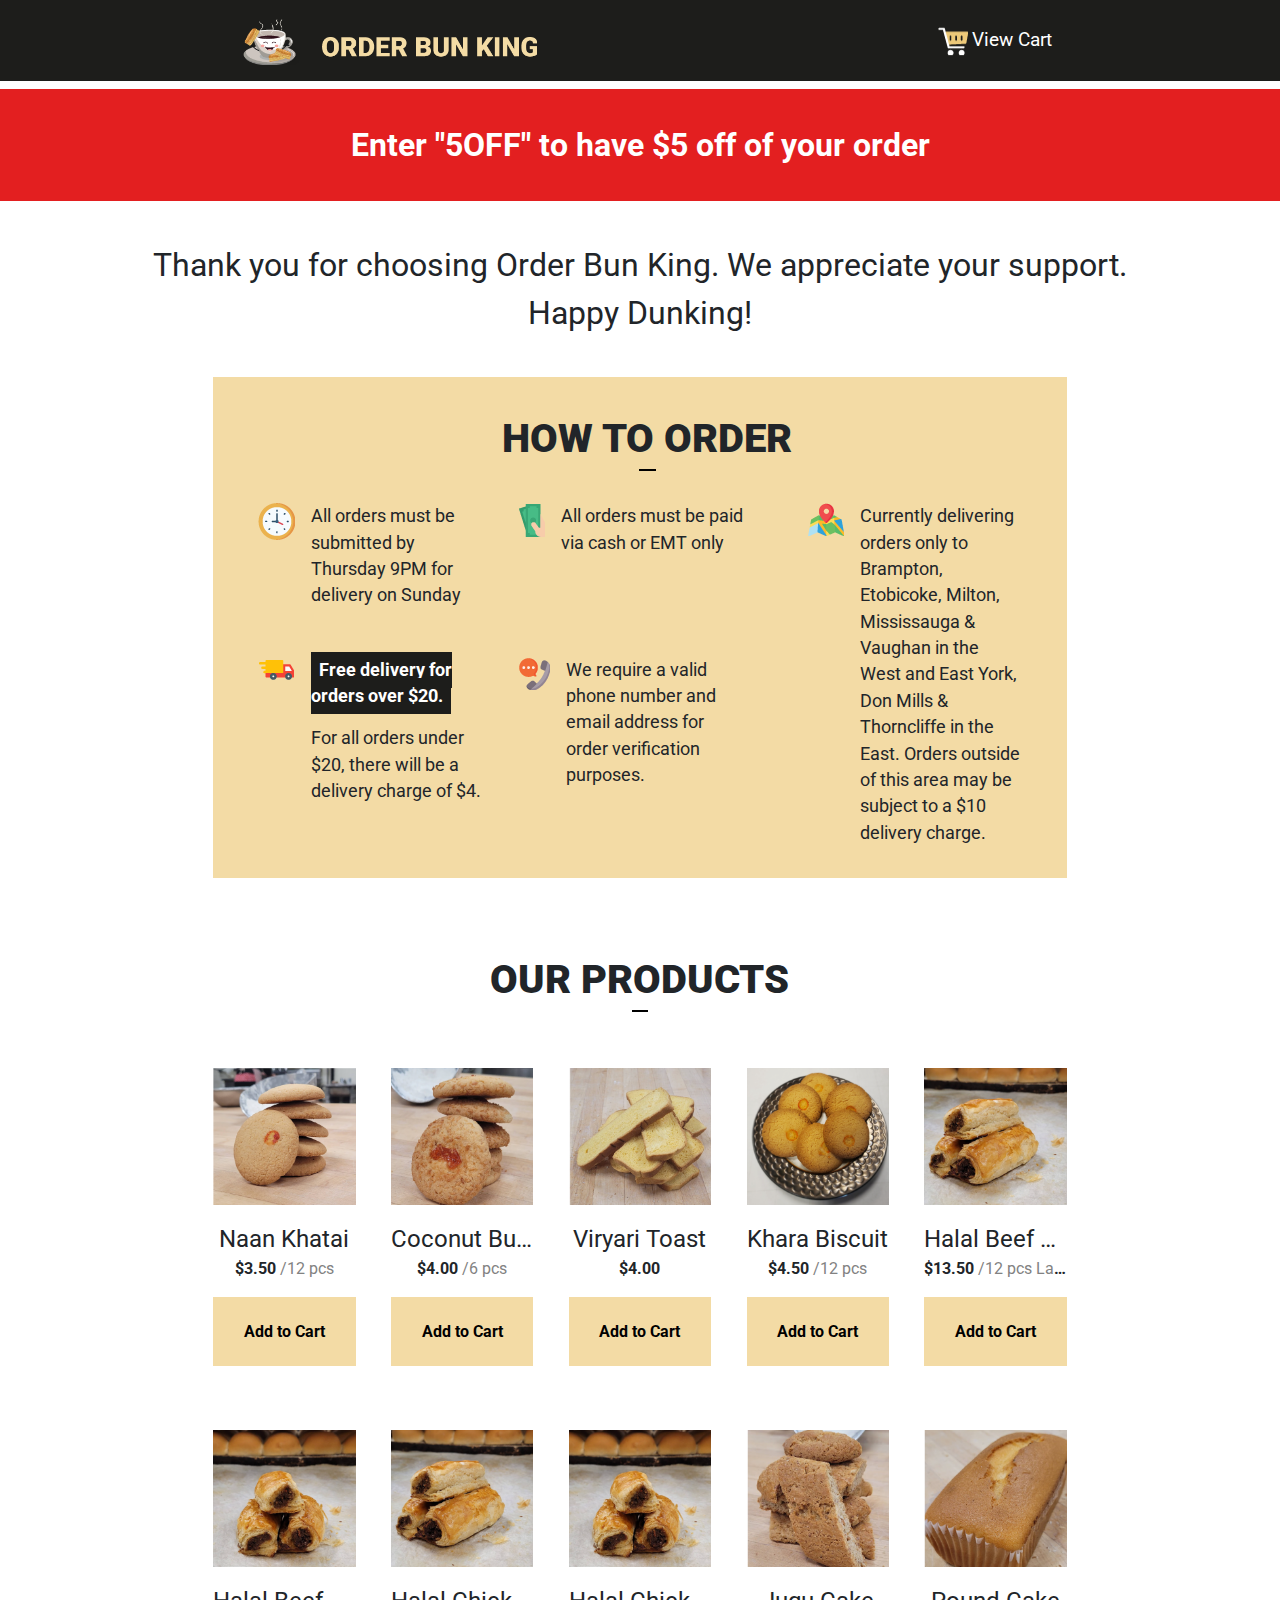
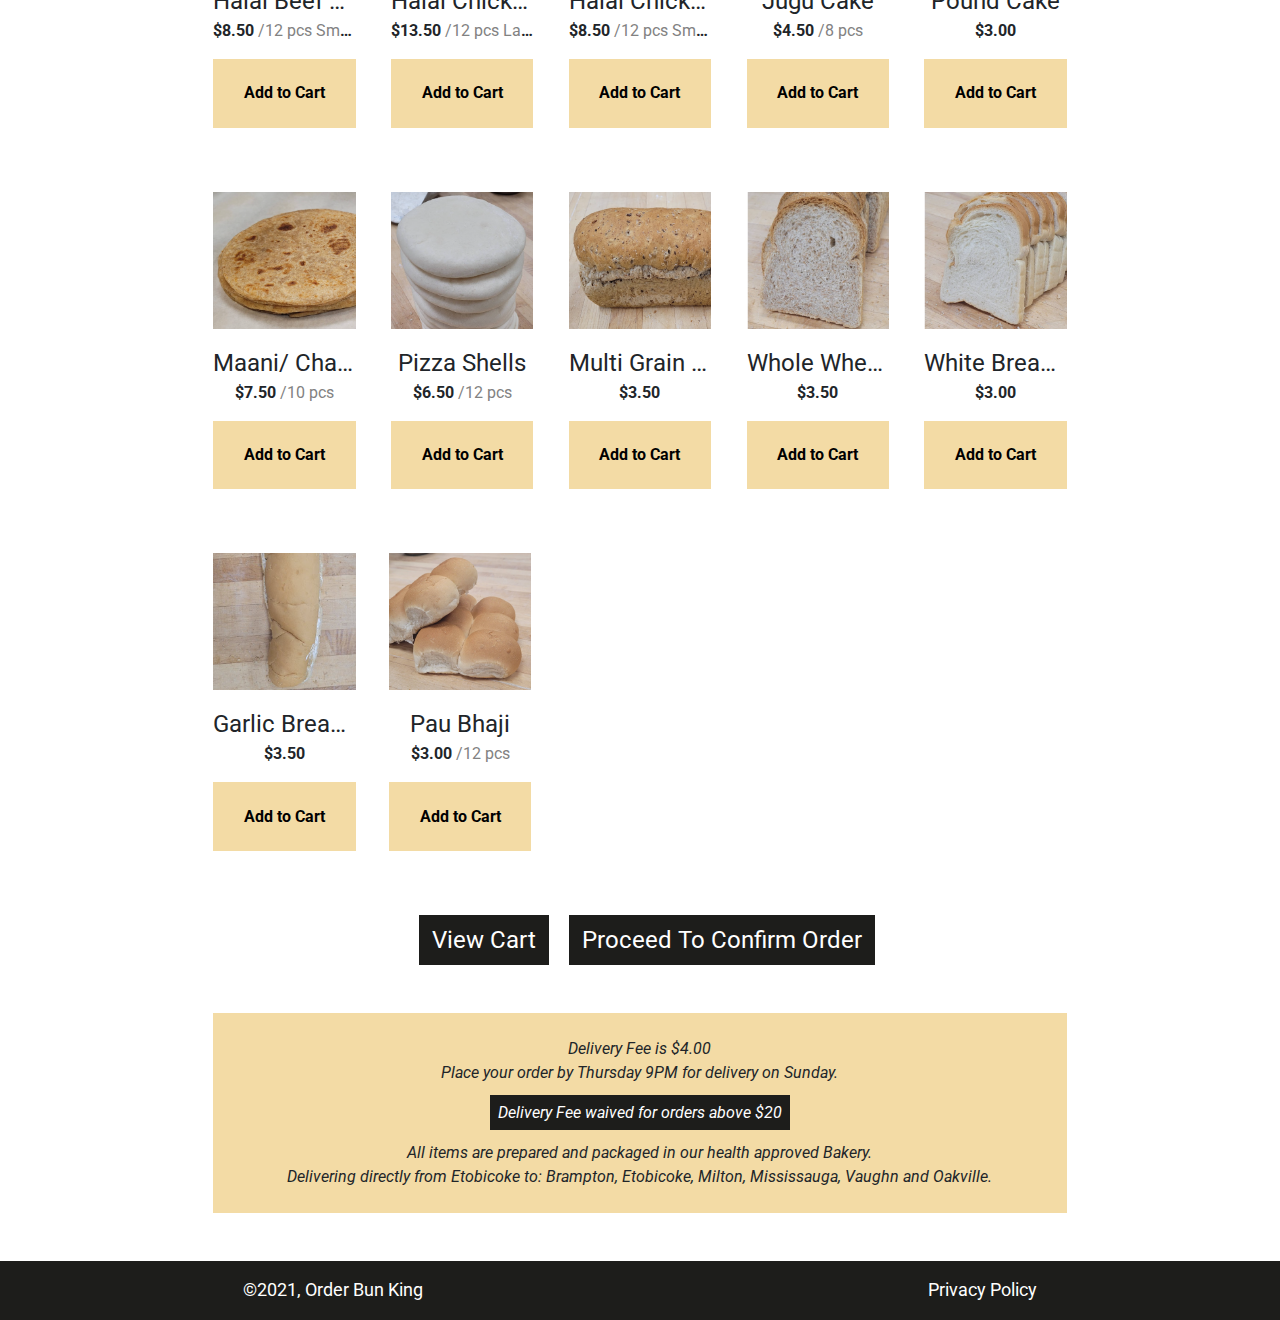
==== commit e32135f5: "product price fix" ====
--- a/index.html
+++ b/index.html
@@ -127,7 +127,7 @@
               <img class="w-100" src="images/naan-khatai.png" />
 
             </div>
-            <div class="text-center fs-oh pt-1">Naan Khatai</div>
+            <div class="text-center fs-oh pt-1 product-name">Naan Khatai</div>
             <div class="text-center bold">$3.50
               <span class="fs-1 text-gray regular">/12 pcs</span>
             </div>
@@ -148,7 +148,7 @@
             <div>
               <img class="w-100" src="images/coconut-buns.png" />
             </div>
-            <div class="text-center fs-oh pt-1">Coconut Buns</div>
+            <div class="text-center fs-oh pt-1 product-name">Coconut Buns</div>
             <div class="text-center bold">$4.00
               <span class="fs-1 text-gray regular">/6 pcs</span>
             </div>
@@ -169,7 +169,7 @@
             <div>
               <img class="w-100" src="images/viryani-toast.png" />
             </div>
-            <div class="text-center fs-oh pt-1">Viryari Toast</div>
+            <div class="text-center fs-oh pt-1 product-name">Viryari Toast</div>
             <div class="text-center bold">$4.00
               <span class="fs-1 text-gray regular"></span>
             </div>
@@ -190,7 +190,7 @@
             <div>
               <img class="w-100" src="images/khara-biscuit.png" />
             </div>
-            <div class="text-center fs-oh pt-1">Khara Biscuit</div>
+            <div class="text-center fs-oh pt-1 product-name">Khara Biscuit</div>
             <div class="text-center bold">$4.50
               <span class="fs-1 text-gray regular">/12 pcs</span>
             </div>
@@ -211,8 +211,8 @@
             <div>
               <img class="w-100" src="images/halal-beef-rolls.png" />
             </div>
-            <div class="text-center fs-oh pt-1">Halal Beef Rolls</div>
-            <div class="text-center bold">$13.50
+            <div class="text-center fs-oh pt-1 product-name">Halal Beef Rolls</div>
+            <div class="text-center bold product-price">$13.50
               <span class="fs-1 text-gray regular">/12 pcs Large</span>
             </div>
             <div class="add-to-cart-yellow-bg">
@@ -234,8 +234,8 @@
             <div>
               <img class="w-100" src="images/halal-beef-rolls-small.png" />
             </div>
-            <div class="text-center fs-oh pt-1">Halal Beef Rolls</div>
-            <div class="text-center bold">$8.50
+            <div class="text-center fs-oh pt-1 product-name">Halal Beef Rolls</div>
+            <div class="text-center bold product-price">$8.50
               <span class="fs-1 text-gray regular">/12 pcs Small</span>
             </div>
             <div class="add-to-cart-yellow-bg">
@@ -255,8 +255,8 @@
             <div>
               <img class="w-100" src="images/halal-beef-rolls.png" />
             </div>
-            <div class="text-center fs-oh pt-1">Halal Chicken Rolls</div>
-            <div class="text-center bold">$13.50
+            <div class="text-center fs-oh pt-1 product-name">Halal Chicken Rolls</div>
+            <div class="text-center bold product-price">$13.50
               <span class="fs-1 text-gray regular">/12 pcs Large</span>
             </div>
             <div class="add-to-cart-yellow-bg">
@@ -276,8 +276,8 @@
             <div>
               <img class="w-100" src="images/halal-beef-rolls-small.png" />
             </div>
-            <div class="text-center fs-oh pt-1">Halal Chicken Rolls</div>
-            <div class="text-center bold">$8.50
+            <div class="text-center fs-oh pt-1 product-name">Halal Chicken Rolls</div>
+            <div class="text-center bold product-price">$8.50
               <span class="fs-1 text-gray regular">/12 pcs Small</span>
             </div>
             <div class="add-to-cart-yellow-bg">
@@ -297,8 +297,8 @@
             <div>
               <img class="w-100" src="images/jugu-cake.png" />
             </div>
-            <div class="text-center fs-oh pt-1">Jugu Cake</div>
-            <div class="text-center bold">$4.50
+            <div class="text-center fs-oh pt-1 product-name">Jugu Cake</div>
+            <div class="text-center bold product-price">$4.50
               <span class="fs-1 text-gray regular">/8 pcs</span>
             </div>
             <div class="add-to-cart-yellow-bg">
@@ -318,8 +318,8 @@
             <div>
               <img class="w-100" src="images/pound-cake.png" />
             </div>
-            <div class="text-center fs-oh pt-1">Pound Cake</div>
-            <div class="text-center bold">$3.00
+            <div class="text-center fs-oh pt-1 product-name">Pound Cake</div>
+            <div class="text-center bold product-price">$3.00
               <span class="fs-1 text-gray regular"></span>
             </div>
             <div class="add-to-cart-yellow-bg">
@@ -342,7 +342,7 @@
               <img class="w-100" src="images/maani.png" />
             </div>
             <div class="text-center fs-oh pt-1 product-name">Maani/ Chapti/ Roti</div>
-            <div class="text-center bold">$7.50
+            <div class="text-center bold product-price">$7.50
               <span class="fs-1 text-gray regular">/10 pcs</span>
             </div>
             <div class="add-to-cart-yellow-bg">
@@ -363,7 +363,7 @@
               <img class="w-100" src="images/pizza-shells.png" />
             </div>
             <div class="text-center fs-oh pt-1 product-name">Pizza Shells</div>
-            <div class="text-center bold">$6.50
+            <div class="text-center bold product-price">$6.50
               <span class="fs-1 text-gray regular">/12 pcs</span>
             </div>
             <div class="add-to-cart-yellow-bg">
@@ -384,7 +384,7 @@
               <img class="w-100" src="images/multigrain-loaf.png" />
             </div>
             <div class="text-center fs-oh pt-1 product-name">Multi Grain Bread Loaf</div>
-            <div class="text-center bold">$3.50
+            <div class="text-center bold product-price">$3.50
               <span class="fs-1 text-gray regular"></span>
             </div>
             <div class="add-to-cart-yellow-bg">
@@ -405,7 +405,7 @@
               <img class="w-100" src="images/whole-wheat-bread-loaf.png" />
             </div>
             <div class="text-center fs-oh pt-1 product-name">Whole Wheat Bread Loaf</div>
-            <div class="text-center bold">$3.50
+            <div class="text-center bold product-price">$3.50
               <span class="fs-1 text-gray regular"></span>
             </div>
             <div class="add-to-cart-yellow-bg">
@@ -426,7 +426,7 @@
               <img class="w-100" src="images/white-bread-loaf.png" />
             </div>
             <div class="text-center fs-oh pt-1 product-name">White Bread Loaf</div>
-            <div class="text-center bold">$3.00
+            <div class="text-center bold product-price">$3.00
               <span class="fs-1 text-gray regular"></span>
             </div>
             <div class="add-to-cart-yellow-bg">
@@ -449,7 +449,7 @@
               <img class="w-100" src="images/garlic-bread-baguette.png" />
             </div>
             <div class="text-center fs-oh pt-1 product-name">Garlic Bread Baguette</div>
-            <div class="text-center bold">$3.50
+            <div class="text-center bold product-price">$3.50
               <span class="fs-1 text-gray regular"></span>
             </div>
             <div class="add-to-cart-yellow-bg">
@@ -471,7 +471,7 @@
 
              </div>
             <div class="text-center fs-oh pt-1 product-name">Pau Bhaji</div>
-            <div class="text-center bold">$3.00
+            <div class="text-center bold product-price">$3.00
               <span class="fs-1 text-gray regular">/12 pcs</span>
             </div>
             <div class="add-to-cart-yellow-bg">
--- a/styles.css
+++ b/styles.css
@@ -65,6 +65,30 @@
 }
 .products-container-mobile {
     display: none;
+}
+.product-name {
+    overflow: hidden;
+    height: 52px;
+    text-overflow: ellipsis;
+    white-space: nowrap;
+}
+.product-name:hover {
+    overflow: auto;
+    height: auto;
+    text-overflow: initial;
+    white-space: normal;
+}
+.product-price {
+    overflow: hidden;
+    height: 24px;
+    text-overflow: ellipsis;
+    white-space: nowrap;
+}
+.product-price:hover {
+    overflow: auto;
+    height: auto;
+    text-overflow: initial;
+    white-space: normal;
 }
 .view-cart-button {
     margin-right: 1rem;
